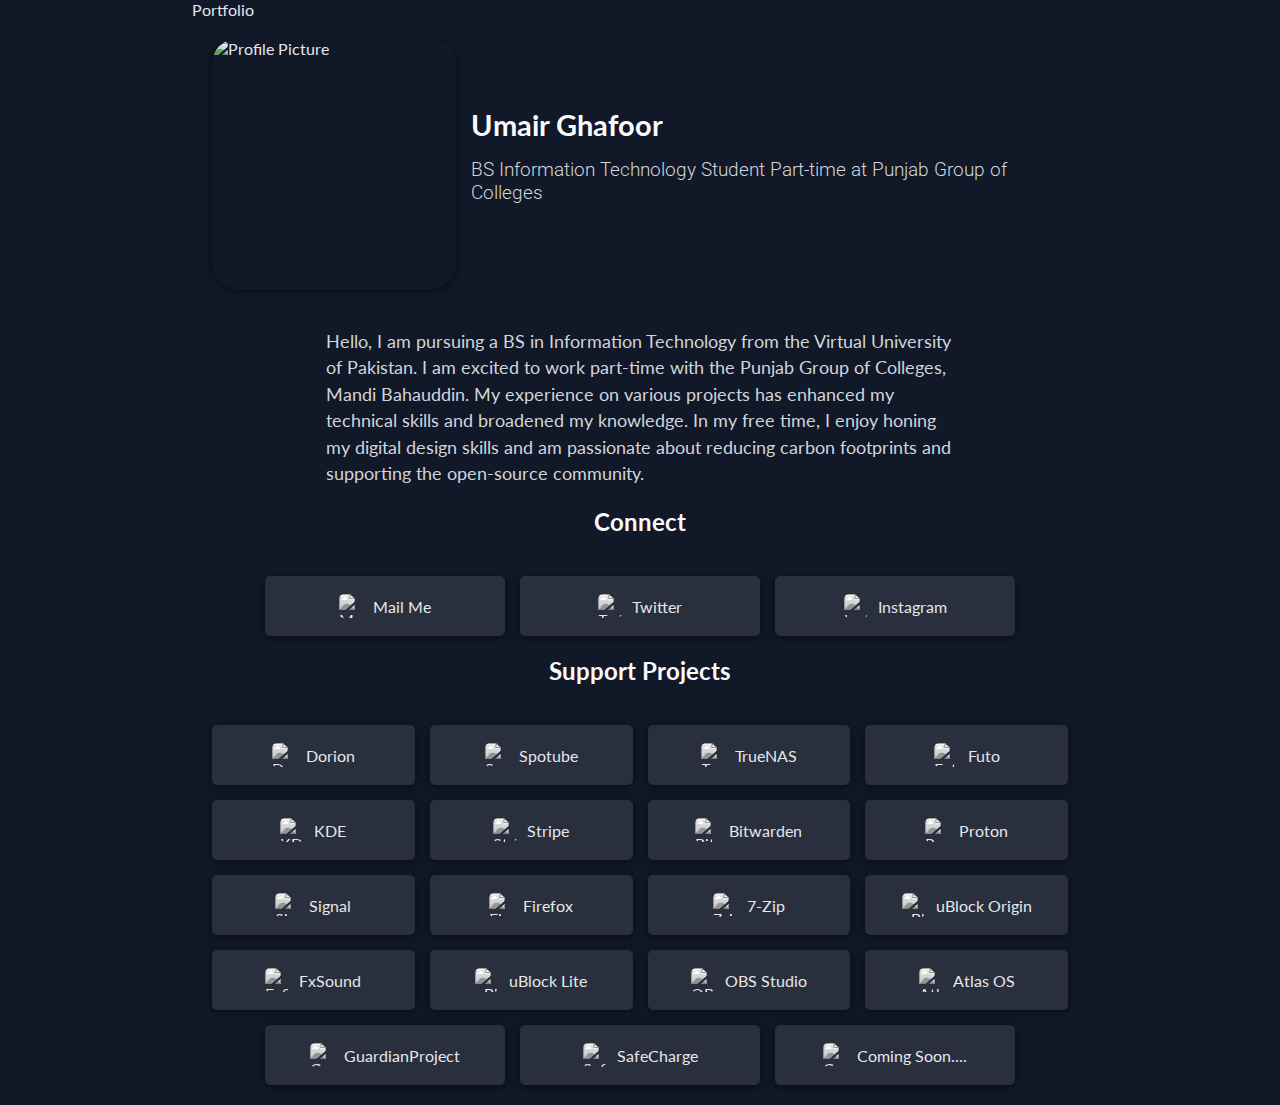
==== index.html @ 393e8ace "Update index.html" ====
<!DOCTYPE html>
<html lang="en">

<head>
  <meta charset="UTF-8">
  <meta name="viewport" content="width=device-width, initial-scale=1.0">
  <title>Portfolio</title>
  <link href="https://fonts.googleapis.com/css2?family=Lato:wght@300&family=Roboto:wght@400&display=swap" rel="stylesheet">
  <link rel="stylesheet" href="styles.css">
</head>

<body>
  <heading>Portfolio</heading>

  <div class="profile">
    <img src="Profile Picture.png" alt="Profile Picture">
    <div>
      <span class="name">Umair Ghafoor</span>
      <h2 class="subheading">BS Information Technology Student Part-time at Punjab Group of Colleges</h2>
    </div>
  </div>

  <p class="bio">Hello, I am pursuing a BS in Information Technology from the Virtual University of Pakistan. I am
    excited to work part-time with the Punjab Group of Colleges, Mandi Bahauddin. My experience on various projects has
    enhanced my technical skills and broadened my knowledge. In my free time, I enjoy honing my digital design skills
    and am passionate about reducing carbon footprints and supporting the open-source community.</p>

    <div class="heading">
      <div class="line-with-dots1">
        <span class="dot"></span>
        <span>Connect</span>
        <span class="dot"></span>
      </div>
    </div>
    

  <div class="button-container">
    <a href="mailto:umair.ghafoor06@gmail.com" class="button" target="_blank">
      <img src="https://img.icons8.com/?size=100&id=85467&format=png&color=FFFFFF" alt="Mail Icon">
      <span class="button-text">Mail Me</span>
    </a>
    <a href="https://x.com/UmairGWattu" class="button" target="_blank">
      <img src="https://img.icons8.com/?size=100&id=de4vjQ6J061l&format=png&color=FFFFFF" alt="Twitter Icon">
      <span class="button-text">Twitter</span>
    </a>
    <a href="https://instagram.com/umairghafoorwattu" class="button" target="_blank">
      <img src="https://img.icons8.com/?size=100&id=85154&format=png&color=FFFFFF" alt="Instagram Icon">
      <span class="button-text">Instagram</span>
    </a>
  </div>

  <div class="heading">
    <div class= "line-with-dots2">
      <span class="dot"></span>
    <span>Support Projects</span>
    <span class="dot"></span>

    </div>
  </div>

    <div class="button-container">
      <a href="https://spikehd.github.io/projects/dorion/" class="button" target="_blank">
        <img src="https://raw.githubusercontent.com/SpikeHD/Dorion/main/src-tauri/icons/icon.png" alt="Dorion Icon">
        <span class="button-text">Dorion</span>
      </a>
      <a href="https://spotube.krtirtho.dev/" class="button" target="_blank">
        <img src="https://spotube.krtirtho.dev/images/spotube-logo.png" alt="Spotube Logo">
        <span class="button-text">Spotube</span>
      </a>
      <a href="https://www.truenas.com/" class="button" target="_blank">
        <img src="https://external-content.duckduckgo.com/iu/?u=https%3A%2F%2Fwww.osboxes.org%2Fwp-content%2Fuploads%2F2022%2F02%2Ftruenas-logo.png&f=1&nofb=1" alt="TrueNAS Icon">
        <span class="button-text">TrueNAS</span>
      </a>
      <a href="https://futo.org/" class="button" target="_blank">
        <img src="https://futo.org/images/icons/fubs.png" alt="Futo Icon">
        <span class="button-text">Futo</span>
      </a>
      <a href="https://www.kde.org/" class="button" target="_blank">
        <img src="https://external-content.duckduckgo.com/iu/?u=https%3A%2F%2Fkde.org%2Fstuff%2Fclipart%2Flogo%2Fkde-logo-blue-transparent-3000x3000.png&f=1&nofb=1" alt="KDE Icon">
        <span class="button-text">KDE</span>
      </a>
      <a href="https://stripe.com/" class="button" target="_blank">
        <img src="https://encrypted-tbn0.gstatic.com/images?q=tbn:ANd9GcQQGluJhW7I1NYU7jF77E-9K9I46_ib_DUNHw&s" alt="Stripe Icon">
        <span class="button-text">Stripe</span>
      </a>
      <a href="https://bitwarden.com/" class="button" target="_blank">
        <img src="https://external-content.duckduckgo.com/iu/?u=https%3A%2F%2Fstatic-00.iconduck.com%2Fassets.00%2Fbitwarden-icon-2048x2048-dpfdlf2a.png&f=1&nofb=1" alt="Bitwarden Icon">
        <span class="button-text">Bitwarden</span>
      </a>
      <a href="https://proton.me/" class="button" target="_blank">
        <img src="https://proton.me/images/social/proton-logo-square.png" alt="Proton Icon">
        <span class="button-text">Proton</span>
      </a>
      <a href="https://signal.org/" class="button" target="_blank">
        <img src="https://signal.org/brand/assets/logo_blue.png" alt="Signal Icon">
        <span class="button-text">Signal</span>
      </a>
      <a href="https://www.mozilla.org/en-US/firefox/new/" class="button" target="_blank">
        <img src="https://www.mozilla.org/media/protocol/img/logos/firefox/logo.fedb52c912d6.svg" alt="Firefox Icon">
        <span class="button-text">Firefox</span>
      </a>
      <a href="https://www.7-zip.org/" class="button" target="_blank">
        <img src="https://www.7-zip.org/7ziplogo.png" alt="7zip Icon">
        <span class="button-text">7-Zip</span>
      </a>
      <a href="https://github.com/gorhill/uBlock" class="button" target="_blank">
        <img src="https://raw.githubusercontent.com/gorhill/uBlock/master/src/img/ublock.svg" alt="uBlock Origin Icon">
        <span class="button-text">uBlock Origin</span>
      </a>
      <a href="https://www.fxsound.com/" class="button" target="_blank">
        <img src="https://avatars.githubusercontent.com/u/103012411?s=200&v=4" alt="FxSound Icon">
        <span class="button-text">FxSound</span>
      </a>
      <a href="https://github.com/uBlockOrigin/uBOL-home" class="button" target="_blank">
        <img src="https://github.com/uBlockOrigin/uBOL-home/blob/main/chromium/img/icon_128.png?raw=true" alt="uBlock Lite Icon">
        <span class="button-text">uBlock Lite</span>
      </a>
      <a href="https://obsproject.com/" class="button" target="_blank">
        <img src="https://obsproject.com/assets/images/new_icon_small-r.png" alt="OBS Icon">
        <span class="button-text">OBS Studio</span>
      </a>
      <a href="https://atlasos.net/" class="button" target="_blank">
        <img src="https://docs.atlasos.net/assets/brand/preview/avatars/preview-avatar-v1.png.webp" alt="Atlas Icon">
        <span class="button-text">Atlas OS</span>
      </a>
      <a href="https://guardianproject.info/" class="button" target="_blank">
        <img src="https://guardianproject.info/GP_Logo_hires.png" alt="Guardian Project Icon">
        <span class="button-text">GuardianProject</span>
      </a>
      <a href="https://play.google.com/store/apps/details?id=com.onesilicondiode.batterywise&hl=en" class="button" target="_blank">
        <img src="https://play-lh.googleusercontent.com/8qnlDrFkq1337psFMfAqU40tblRCzWhBm0p9yqa34rxyfxtIkm54_AAGNsaQj4QlTg=w240-h480" alt="SafeCharge Icon">
        <span class="button-text">SafeCharge</span>
      </a>
      <a href=" " class="button" target="_blank">
        <img src="https://img.icons8.com/?size=100&id=xUZFxyDjBQbR&format=png&color=FFFFFF" alt="Coming Soon Icon">
        <span class="button-text">Coming Soon....</span>
      </a>
    </div>
</body>

</html>
---- styles.css ----
/* Global Styles */
body {
    font-family: 'Lato', sans-serif;
    background-color: #111827; /* Slightly lighter background for contrast */
    color: #E5E7EB; /* Lighter text color for better readability */
    margin: 0;
    padding: 0 15%; /* Uniform side padding */
}

.heading {
    text-align: center;
    font-size: 1.5em;
    font-weight: bold;
    margin-bottom: 20px;
    color: #F9FAFB; /* Bright color for headings */
}

/* Profile Section */
.profile {
    display: flex;
    justify-content: center;
    align-items: center;
    padding: 20px;
}

.profile img {
    border-radius: 10%;
    width: 250px;
    height: 250px;
    box-shadow: 0 2px 10px rgba(0, 0, 0, 0.5);
}

.name {
    font-size: 1.8em; /* Increased name size */
    font-weight: bold;
    margin-left: 15px;
    color: #F9FAFB; /* Bright color for names */
}

.subheading {
    font-family: 'Roboto', sans-serif;
    font-weight: 300;
    font-size: 1.2em;
    margin-left: 15px;
    color: #D1D5DB; /* Softer color for subheading */
}

/* Bio Section */
.bio {
    font-size: 1.1em; /* Standard paragraph size */
    line-height: 1.5; /* Improved readability */
    margin: 20px 15%;
    color: #D1D5DB; /* Maintain consistency with subheading color */
}

/* Button Containers */
.button-container {
    display: flex;
    flex-wrap: wrap;
    justify-content: center;
    gap: 15px; /* Added gap for better spacing */
    padding: 20px;
}

/* Buttons */
.button {
    display: flex;
    align-items: center;
    justify-content: center;
    background-color: rgba(255, 255, 255, 0.1);
    border-radius: 5px;
    padding: 10px 20px;
    text-decoration: none;
    color: #E5E7EB; /* Consistent button text color */
    transition: background-color 0.3s, box-shadow 0.3s;
    box-shadow: 0 2px 10px rgba(0, 0, 0, 0.5);
    flex: 1;
    min-width: 150px;
    max-width: 200px;
    height: 40px;
}

.button:hover {
    background-color: #374151; /* Darker hover effect */
}

.button img {
    margin-right: 10px;
    width: 24px;
    height: 24px;
    border-radius: 5px;
}

.button-text {
    text-align: center; /* Center text */
}

.button img {
    filter: grayscale(100%); /* Make images colorless */
    transition: filter 0.3s; /* Smooth transition for filter */
}

.button:hover img {
    filter: grayscale(0%); /* Remove grayscale on hover */
}

/* Media Queries */
@media (max-width: 600px) {
    .button {
        height: 30px; /* Reduced height for mobile */
        padding: 2px 0; /* Minimal padding for mobile */
        font-size: 14px; /* Smaller font size for mobile */
    }

    .button img {
        width: 18px; /* Smaller icon size for mobile */
        height: 18px; /* Smaller icon size for mobile */
    }

    .profile {
        flex-direction: column; /* Stack image and text vertically */
        align-items: center; /* Center align items */
        text-align: center; /* Center align text */
    }

    .profile img {
        margin: 0; /* Remove margins for better alignment */
    }

    .profile div {
        margin-top: 50px; /* Space between image and text */
    }

    .subheading {
        font-size: 16px; /* Smaller font size for mobile */
        margin: 0; /* Remove left and right margins for better alignment */
    }
}

@media (max-width: 900px) {
    .bio {
        font-size: 1em; /* Consistent font size for this range */
        text-align: justify; /* Maintain default text alignment */
        margin: 5% 0; /* Reduced margin for mobile */
    }

    .button {
        flex: 1 0 calc(1% - 10px); /* Adjust for better spacing on medium screens */
        height: 3em; /* Reduced height for mobile */
        padding: 5px; /* Minimal padding for mobile */
        font-size: 1.1em; /* Smaller font size for mobile */
    }
}
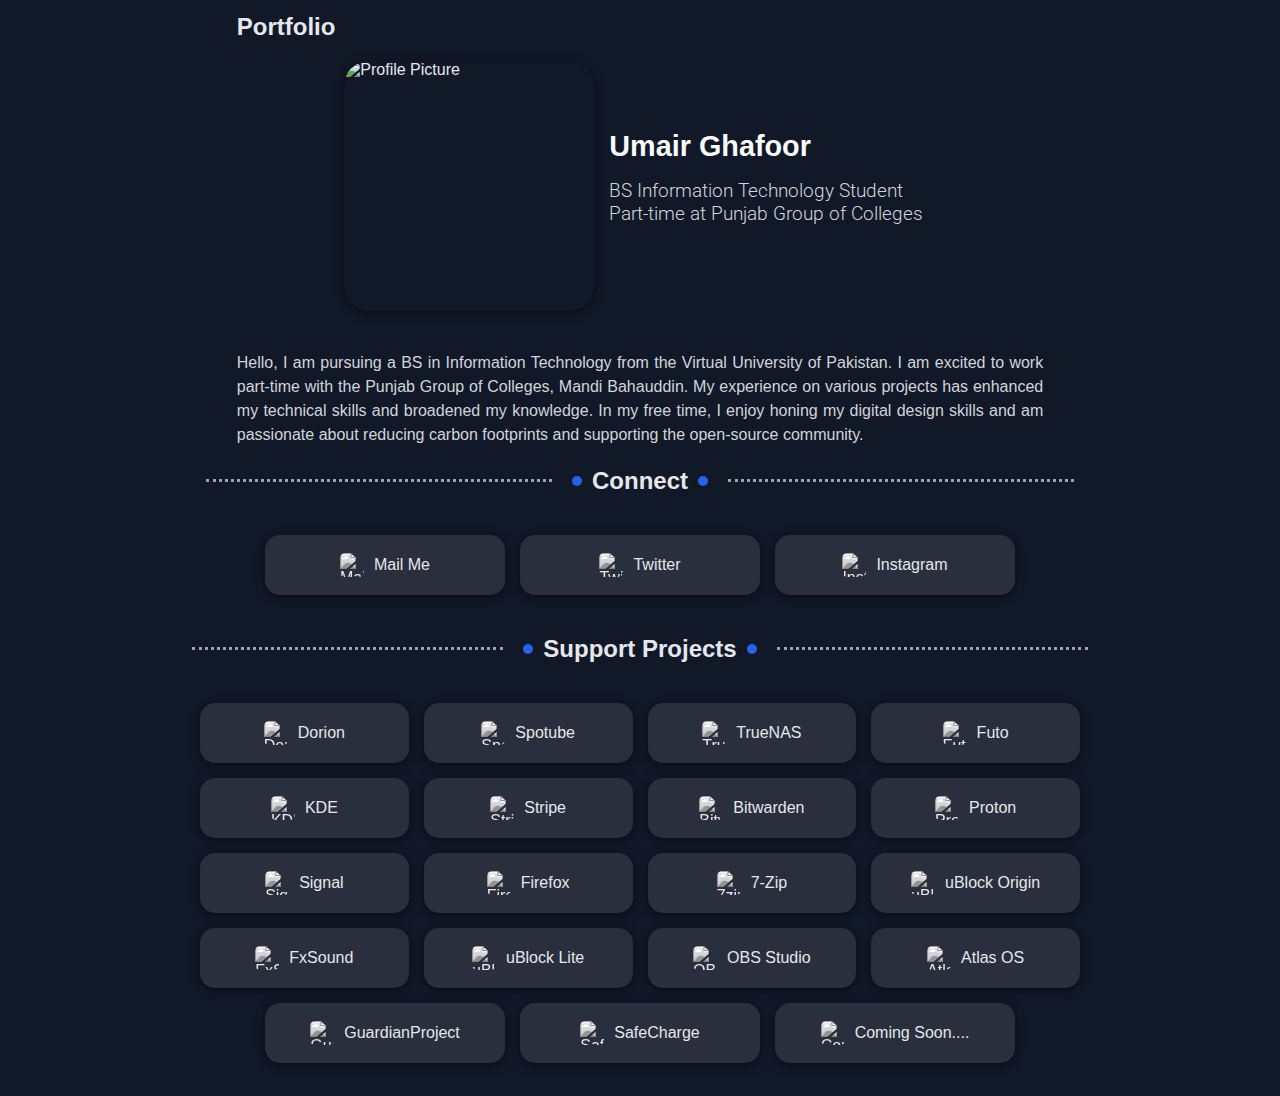
==== commit a4c46956: "Add files via upload" ====
--- a/index.html
+++ b/index.html
@@ -10,7 +10,7 @@
 </head>
 
 <body>
-  <heading>Portfolio</heading>
+  <div class="title">Portfolio</div>
 
   <div class="profile">
     <img src="Profile Picture.png" alt="Profile Picture">
--- a/styles.css
+++ b/styles.css
@@ -1,18 +1,25 @@
 /* Global Styles */
 body {
-    font-family: 'Lato', sans-serif;
-    background-color: #111827; /* Slightly lighter background for contrast */
-    color: #E5E7EB; /* Lighter text color for better readability */
+    font-family: 'Lato-bold', sans-serif;
+    background-color: #111827; /* Dark background for contrast */
+    color: #E5E7EB; /* Light text for readability */
     margin: 0;
-    padding: 0 15%; /* Uniform side padding */
-}
-
+    padding: 1% 5%; /* Side padding */
+}
+
+.title { 
+    text-align: left;
+    font-size: 1.5em;
+    padding: 0 15%;
+    font-weight: bold;
+
+}
 .heading {
     text-align: center;
     font-size: 1.5em;
     font-weight: bold;
     margin-bottom: 20px;
-    color: #F9FAFB; /* Bright color for headings */
+    color: #F9FAFB; /* Bright headings */
 }
 
 /* Profile Section */
@@ -34,7 +41,7 @@
     font-size: 1.8em; /* Increased name size */
     font-weight: bold;
     margin-left: 15px;
-    color: #F9FAFB; /* Bright color for names */
+    color: #F9FAFB; /* Bright names */
 }
 
 .subheading {
@@ -42,15 +49,18 @@
     font-weight: 300;
     font-size: 1.2em;
     margin-left: 15px;
-    color: #D1D5DB; /* Softer color for subheading */
+    color: #D1D5DB; /* Softer subheading color */
+    max-width: 17em;
 }
 
 /* Bio Section */
 .bio {
-    font-size: 1.1em; /* Standard paragraph size */
+    font-size: 1em; /* Standard paragraph size */
     line-height: 1.5; /* Improved readability */
     margin: 20px 15%;
-    color: #D1D5DB; /* Maintain consistency with subheading color */
+    text-align: justify;
+    color: #D1D5DB; /* Consistent color */
+    font-weight: 500;
 }
 
 /* Button Containers */
@@ -58,8 +68,10 @@
     display: flex;
     flex-wrap: wrap;
     justify-content: center;
-    gap: 15px; /* Added gap for better spacing */
+    gap: 15px; /* Improved spacing */
     padding: 20px;
+    margin: 0 auto;
+    max-width: 55em;
 }
 
 /* Buttons */
@@ -68,10 +80,10 @@
     align-items: center;
     justify-content: center;
     background-color: rgba(255, 255, 255, 0.1);
-    border-radius: 5px;
+    border-radius: 15px;
     padding: 10px 20px;
     text-decoration: none;
-    color: #E5E7EB; /* Consistent button text color */
+    color: #E5E7EB; /* Button text color */
     transition: background-color 0.3s, box-shadow 0.3s;
     box-shadow: 0 2px 10px rgba(0, 0, 0, 0.5);
     flex: 1;
@@ -89,42 +101,83 @@
     width: 24px;
     height: 24px;
     border-radius: 5px;
+    filter: grayscale(100%); /* Grayscale by default */
+    transition: filter 0.3s; /* Smooth filter transition */
+}
+
+.button:hover img {
+    filter: grayscale(0%); /* Remove grayscale on hover */
 }
 
 .button-text {
     text-align: center; /* Center text */
 }
 
-.button img {
-    filter: grayscale(100%); /* Make images colorless */
-    transition: filter 0.3s; /* Smooth transition for filter */
-}
-
-.button:hover img {
-    filter: grayscale(0%); /* Remove grayscale on hover */
+/* Line with Dots Sections */
+.line-with-dots1, .line-with-dots2 {
+    display: flex;
+    align-items: center;
+    justify-content: center;
+    width: 100%;
+    margin: 20px 0;
+    color: #E5E7EB; /* Text color */
+}
+
+.line-with-dots1 .dot, .line-with-dots2 .dot {
+    width: 10px;
+    height: 10px;
+    background-color: #2563EB; /* Dot color (blue) */
+    border-radius: 50%;
+    margin: 0 10px;
+}
+
+.line-with-dots1 .text, .line-with-dots2 .text{
+    position: relative;
+    padding: 0 15px;
+    font-size: 1.5em;
+    font-weight: bold;
+    white-space: nowrap;
+}
+
+.line-with-dots1::before,
+.line-with-dots1::after{
+    content: '';
+    flex: 0 0 30%;
+    border-bottom: 3px dotted #9CA3AF; /* Dotted line color */
+    margin: 0 10px;
+    max-width: 30%;
+}
+
+.line-with-dots2::before,
+.line-with-dots2::after {
+    content: '';
+    flex: 0 0 27%;
+    border-bottom: 3px dotted #9CA3AF; /* Dotted line color */
+    margin: 0 10px;
+    max-width: 30%;
 }
 
 /* Media Queries */
 @media (max-width: 600px) {
     .button {
-        height: 30px; /* Reduced height for mobile */
-        padding: 2px 0; /* Minimal padding for mobile */
-        font-size: 14px; /* Smaller font size for mobile */
+        height: 30px; /* Reduced height */
+        padding: 2px 0; /* Minimal padding */
+        font-size: 14px; /* Smaller font size */
     }
 
     .button img {
-        width: 18px; /* Smaller icon size for mobile */
-        height: 18px; /* Smaller icon size for mobile */
+        width: 18px; /* Smaller icon size */
+        height: 18px;
     }
 
     .profile {
-        flex-direction: column; /* Stack image and text vertically */
-        align-items: center; /* Center align items */
-        text-align: center; /* Center align text */
+        flex-direction: column; /* Stack vertically */
+        align-items: center; /* Center items */
+        text-align: center; /* Center text */
     }
 
     .profile img {
-        margin: 0; /* Remove margins for better alignment */
+        margin: 0; /* Remove margins */
     }
 
     .profile div {
@@ -132,22 +185,21 @@
     }
 
     .subheading {
-        font-size: 16px; /* Smaller font size for mobile */
-        margin: 0; /* Remove left and right margins for better alignment */
+        font-size: 16px; /* Smaller font size */
+        margin: 0; /* Remove margins */
     }
 }
 
 @media (max-width: 900px) {
     .bio {
-        font-size: 1em; /* Consistent font size for this range */
-        text-align: justify; /* Maintain default text alignment */
-        margin: 5% 0; /* Reduced margin for mobile */
+        font-size: 1em; /* Consistent font size */
+        margin: 5% 0; /* Reduced margin */
     }
 
     .button {
-        flex: 1 0 calc(1% - 10px); /* Adjust for better spacing on medium screens */
-        height: 3em; /* Reduced height for mobile */
-        padding: 5px; /* Minimal padding for mobile */
-        font-size: 1.1em; /* Smaller font size for mobile */
-    }
-}
+        flex: 1 0 calc(1% - 10px); /* Adjust for spacing */
+        height: 3em; /* Reduced height */
+        padding: 2px; /* Minimal padding */
+        font-size: 1.1em; /* Smaller font size */
+    }
+}
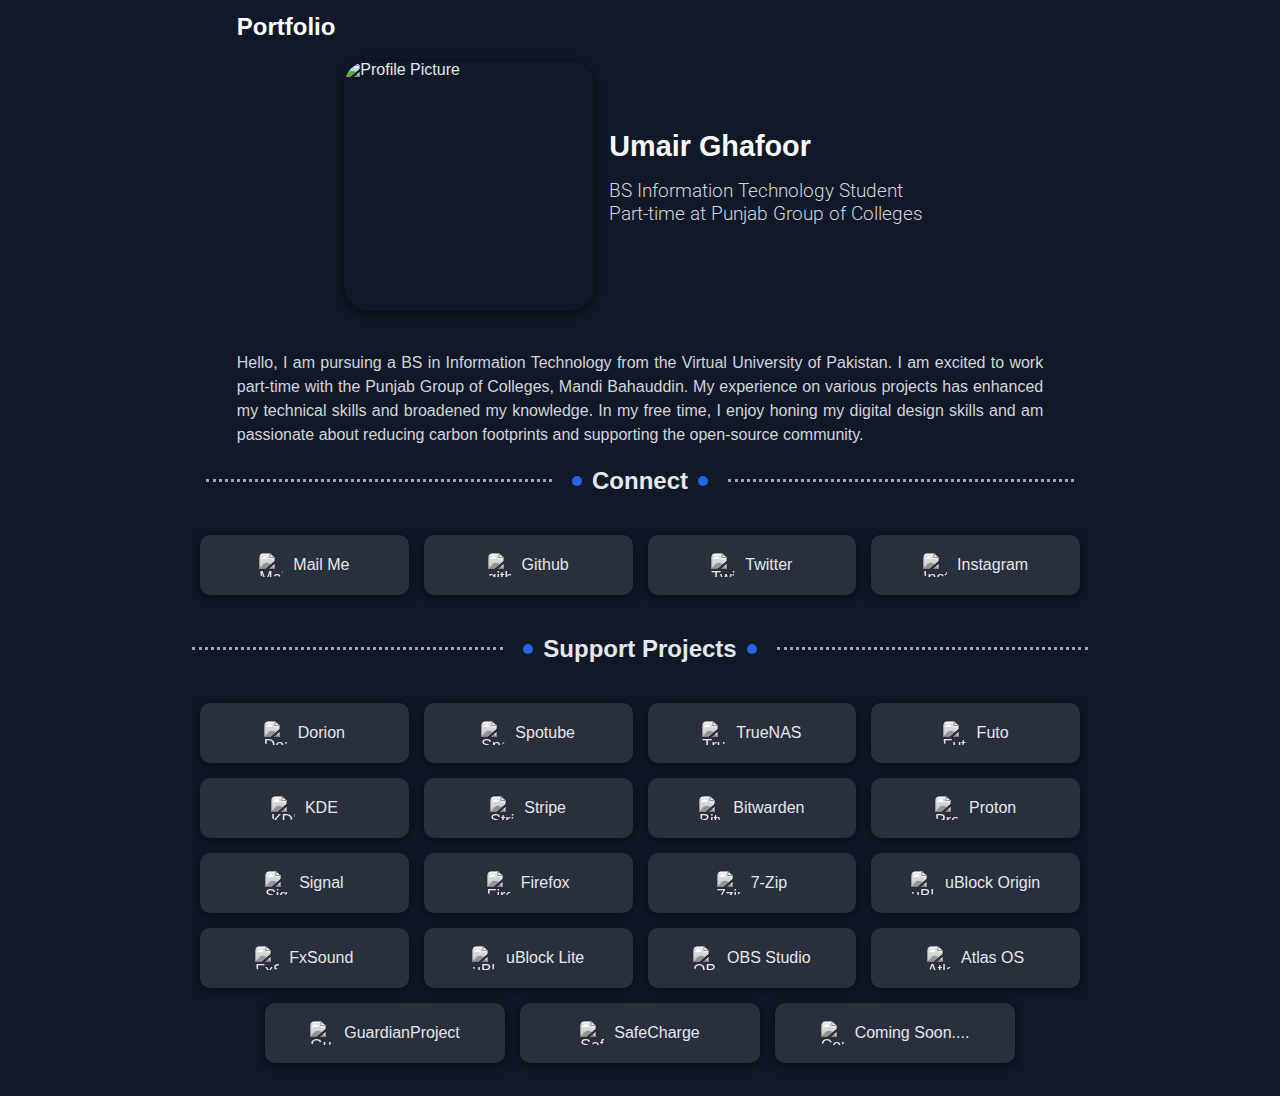
==== commit 29121ed8: "index.html" ====
--- a/index.html
+++ b/index.html
@@ -10,7 +10,9 @@
 </head>
 
 <body>
-  <div class="title">Portfolio</div>
+  <div class="title">
+    <a href="https://ugwattu.github.io/portfolio/" target="_blank">Portfolio</a>
+  </div>
 
   <div class="profile">
     <img src="Profile Picture.png" alt="Profile Picture">
@@ -38,6 +40,10 @@
     <a href="mailto:umair.ghafoor06@gmail.com" class="button" target="_blank">
       <img src="https://img.icons8.com/?size=100&id=85467&format=png&color=FFFFFF" alt="Mail Icon">
       <span class="button-text">Mail Me</span>
+    </a>
+    <a href="https://github.com/Ugwattu" class="button" target="_blank">
+      <img src="https://img.icons8.com/?size=100&id=106562&format=png&color=FFFFFF" alt="github Icon">
+      <span class="button-text">Github</span>
     </a>
     <a href="https://x.com/UmairGWattu" class="button" target="_blank">
       <img src="https://img.icons8.com/?size=100&id=de4vjQ6J061l&format=png&color=FFFFFF" alt="Twitter Icon">
--- a/styles.css
+++ b/styles.css
@@ -7,12 +7,13 @@
     padding: 1% 5%; /* Side padding */
 }
 
-.title { 
+.title a{ 
     text-align: left;
+    color: white;
     font-size: 1.5em;
     padding: 0 15%;
     font-weight: bold;
-
+    text-decoration: none;
 }
 .heading {
     text-align: center;
@@ -80,7 +81,7 @@
     align-items: center;
     justify-content: center;
     background-color: rgba(255, 255, 255, 0.1);
-    border-radius: 15px;
+    border-radius: 10px;
     padding: 10px 20px;
     text-decoration: none;
     color: #E5E7EB; /* Button text color */
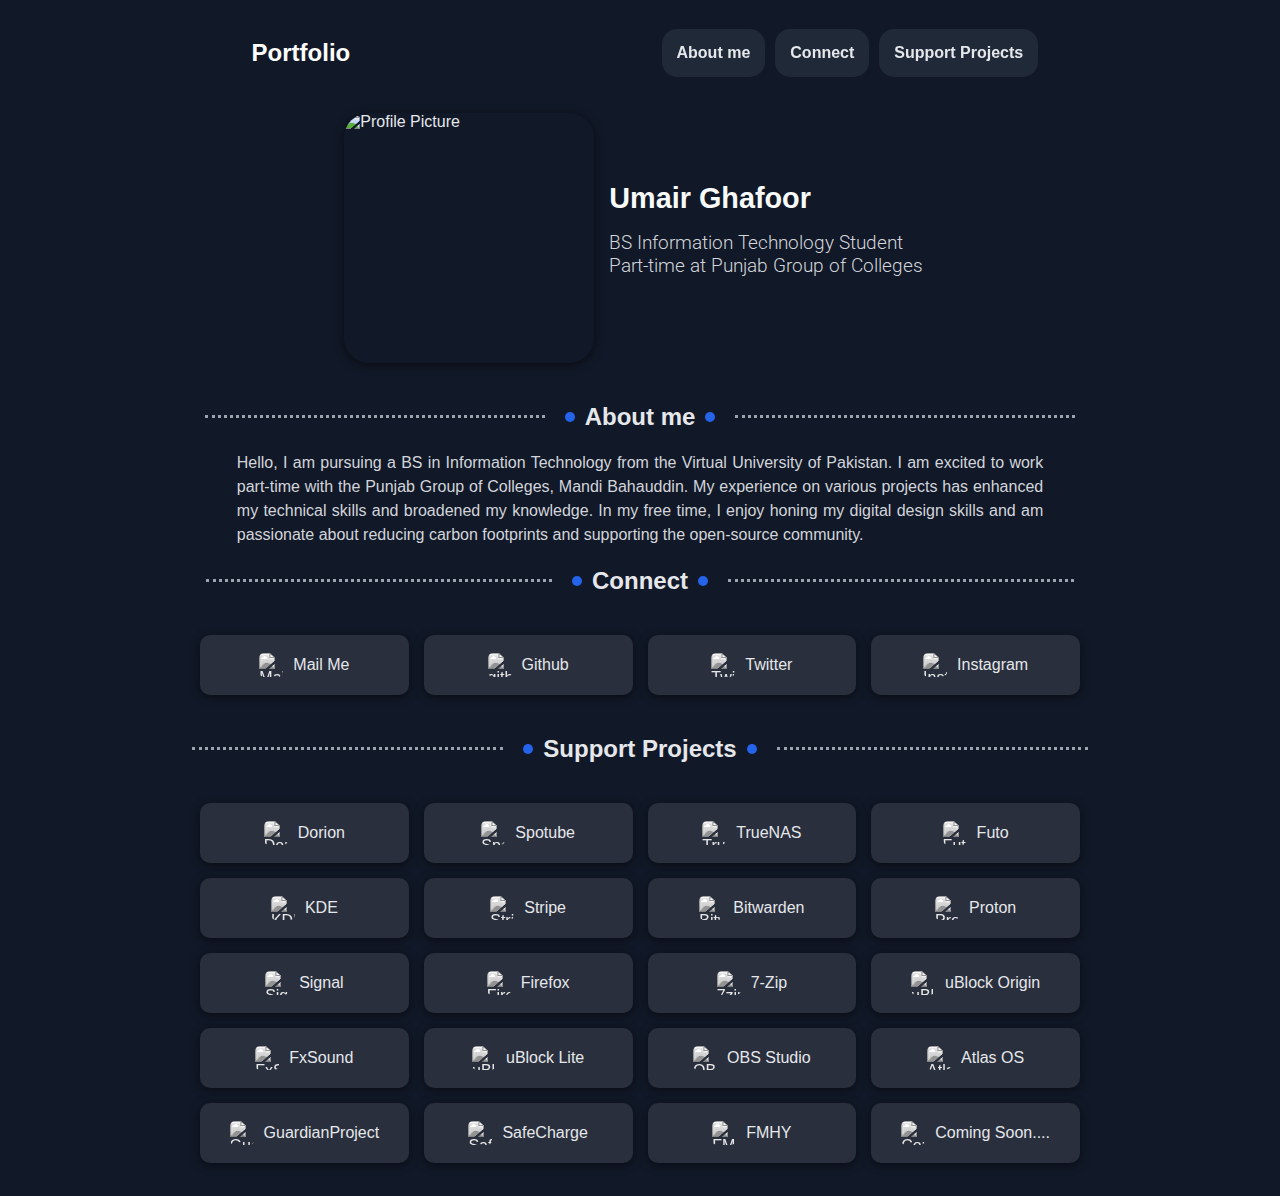
==== commit e54597c2: "index.html" ====
--- a/index.html
+++ b/index.html
@@ -10,9 +10,20 @@
 </head>
 
 <body>
+  
+  <div class="header">
   <div class="title">
     <a href="https://ugwattu.github.io/portfolio/" target="_blank">Portfolio</a>
   </div>
+
+  <nav class="navbar">
+    <ul class="nav-list">
+      <li><a href="#about-me">About me</a></li>
+        <li><a href="#connect">Connect</a></li>
+        <li><a href="#support-projects">Support Projects</a></li>
+    </ul>
+</nav>
+</div>
 
   <div class="profile">
     <img src="Profile Picture.png" alt="Profile Picture">
@@ -22,12 +33,20 @@
     </div>
   </div>
 
+  <div class="heading" id="about-me">
+    <div class="line-with-dots3">
+      <span class="dot"></span>
+      <span>About me</span>
+      <span class="dot"></span>
+    </div>
+  </div>
+
   <p class="bio">Hello, I am pursuing a BS in Information Technology from the Virtual University of Pakistan. I am
     excited to work part-time with the Punjab Group of Colleges, Mandi Bahauddin. My experience on various projects has
     enhanced my technical skills and broadened my knowledge. In my free time, I enjoy honing my digital design skills
     and am passionate about reducing carbon footprints and supporting the open-source community.</p>
 
-    <div class="heading">
+    <div class="heading" id="connect">
       <div class="line-with-dots1">
         <span class="dot"></span>
         <span>Connect</span>
@@ -55,7 +74,7 @@
     </a>
   </div>
 
-  <div class="heading">
+  <div class="heading" id="support-projects">
     <div class= "line-with-dots2">
       <span class="dot"></span>
     <span>Support Projects</span>
@@ -137,11 +156,16 @@
         <img src="https://play-lh.googleusercontent.com/8qnlDrFkq1337psFMfAqU40tblRCzWhBm0p9yqa34rxyfxtIkm54_AAGNsaQj4QlTg=w240-h480" alt="SafeCharge Icon">
         <span class="button-text">SafeCharge</span>
       </a>
+      <a href="https://fmhy.net/" class="button" target="_blank">
+        <img src="https://fmhy.net/fmhy.ico" alt="FMHY Icon">
+        <span class="button-text">FMHY</span>
+      </a>
       <a href=" " class="button" target="_blank">
         <img src="https://img.icons8.com/?size=100&id=xUZFxyDjBQbR&format=png&color=FFFFFF" alt="Coming Soon Icon">
         <span class="button-text">Coming Soon....</span>
       </a>
     </div>
+
 </body>
 
 </html>
--- a/styles.css
+++ b/styles.css
@@ -7,7 +7,14 @@
     padding: 1% 5%; /* Side padding */
 }
 
-.title a{ 
+.header {
+    display: flex;
+    justify-content: space-between; /* Adjusts spacing between elements */
+    align-items: center; /* Vertically centers items */
+    padding: 0 15%; /* Add some padding */
+}
+
+.title a { 
     text-align: left;
     color: white;
     font-size: 1.5em;
@@ -15,6 +22,45 @@
     font-weight: bold;
     text-decoration: none;
 }
+
+/* Navigation Styles */
+.navbar {
+    position: sticky; /* Stick to the top on scroll */
+    top: 0; /* Positioning */
+    z-index: 1000; /* Ensure it stays above other elements */
+}
+
+.navbar.floating {
+    position: fixed; /* Keep it fixed when floating */
+    width: 100%; /* Full width */
+    box-shadow: 0 2px 5px rgba(0, 0, 0, 0.3); /* Shadow effect */
+    background-color: #1F2937; /* Background color */
+}
+
+.nav-list {
+    list-style: none; /* Remove bullet points */
+    display: flex; /* Horizontal alignment */
+    justify-content: flex-end; /* Align to right by default */
+}
+
+.nav-list li {
+    background-color: #1F2937;
+    padding: 15px;
+    margin: 0 5px; /* Space between items */
+    border-radius: 15px;
+}
+
+.nav-list a {
+    color: #E5E7EB; /* Light text color */
+    text-decoration: none; /* Remove underline */
+    font-weight: bold; /* Bold text */
+    transition: color 0.3s; /* Smooth transition for hover */
+}
+
+.nav-list a:hover {
+    color: #2563EB; /* Change color on hover */
+}
+
 .heading {
     text-align: center;
     font-size: 1.5em;
@@ -115,7 +161,7 @@
 }
 
 /* Line with Dots Sections */
-.line-with-dots1, .line-with-dots2 {
+.line-with-dots1, .line-with-dots2, .line-with-dots3 {
     display: flex;
     align-items: center;
     justify-content: center;
@@ -124,7 +170,7 @@
     color: #E5E7EB; /* Text color */
 }
 
-.line-with-dots1 .dot, .line-with-dots2 .dot {
+.line-with-dots1 .dot, .line-with-dots2 .dot, .line-with-dots3 .dot {
     width: 10px;
     height: 10px;
     background-color: #2563EB; /* Dot color (blue) */
@@ -132,7 +178,7 @@
     margin: 0 10px;
 }
 
-.line-with-dots1 .text, .line-with-dots2 .text{
+.line-with-dots1 .text, .line-with-dots2 .text, .line-with-dots3 .text {
     position: relative;
     padding: 0 15px;
     font-size: 1.5em;
@@ -141,7 +187,7 @@
 }
 
 .line-with-dots1::before,
-.line-with-dots1::after{
+.line-with-dots1::after {
     content: '';
     flex: 0 0 30%;
     border-bottom: 3px dotted #9CA3AF; /* Dotted line color */
@@ -158,8 +204,20 @@
     max-width: 30%;
 }
 
+.line-with-dots3::before,
+.line-with-dots3::after {
+    content: '';
+    flex: 0 0 29.5%;
+    border-bottom: 3px dotted #9CA3AF; /* Dotted line color */
+    margin: 0 10px;
+    max-width: 30%;
+}
+
 /* Media Queries */
 @media (max-width: 600px) {
+    .heading{
+        font-size: large;
+    }
     .button {
         height: 30px; /* Reduced height */
         padding: 2px 0; /* Minimal padding */
@@ -189,6 +247,74 @@
         font-size: 16px; /* Smaller font size */
         margin: 0; /* Remove margins */
     }
+
+    .nav-list {
+        position: fixed; /* Fix it to the bottom */
+        bottom: 0; /* Position it at the bottom */
+        left: 0;
+        margin: 0;
+        justify-content: center; /* Center the items */
+        font-size: 14px; /* Adjust font size */
+        background-color: #1F2937;
+        box-shadow: 0 2px 5px rgba(0, 0, 0, 0.377);
+        width: 100%; /* Ensure full width */
+        padding: 1% 1%;
+    }
+    
+    .nav-list li {
+        flex: 1; /* Allow equal growth */
+        padding: 12px 0; /* Adjust padding for touch targets */
+        text-align: center; /* Center text */
+        white-space: nowrap; /* Prevent text from wrapping */
+        background-color: #1f293700;
+    }
+    
+    .nav-list a {
+        color: #E5E7EB; /* Light text color */
+        text-decoration: none; /* Remove underline */
+        font-weight: bold; /* Bold text */
+        display: block; /* Make link fill the entire li */
+        padding: 10px; /* Padding for touch targets */
+        
+    }
+
+
+    @media (max-width: 600px) {
+        .line-with-dots1,
+        .line-with-dots2,
+        .line-with-dots3 {
+            align-items: center; /* Center align items */
+            margin: 5px 0; /* Adjust margins for better spacing */
+        }
+    
+        .line-with-dots1 .dot,
+        .line-with-dots2 .dot,
+        .line-with-dots3 .dot {
+            width: 5px; /* Reduce dot size */
+            height: 5px; /* Reduce dot size */
+            margin: 0 10px; /* Adjust margin between dots */
+        }
+    
+        .line-with-dots1 .text,
+        .line-with-dots2 .text,
+        .line-with-dots3 .text {
+            padding: 5px; /* Reduce padding for better fit */
+            font-size: 1.2em; /* Adjust font size for readability */
+        }
+    
+        .line-with-dots1::before,
+        .line-with-dots1::after,
+        .line-with-dots2::before,
+        .line-with-dots2::after,
+        .line-with-dots3::before,
+        .line-with-dots3::after {
+            max-width: 20%; /* Ensure lines do not exceed screen width */
+            margin: 0 2%; /* Add horizontal margins */
+            border-bottom: 3px dotted #9CA3AF; /* Thinner dotted lines */
+        }
+    }
+    
+
 }
 
 @media (max-width: 900px) {
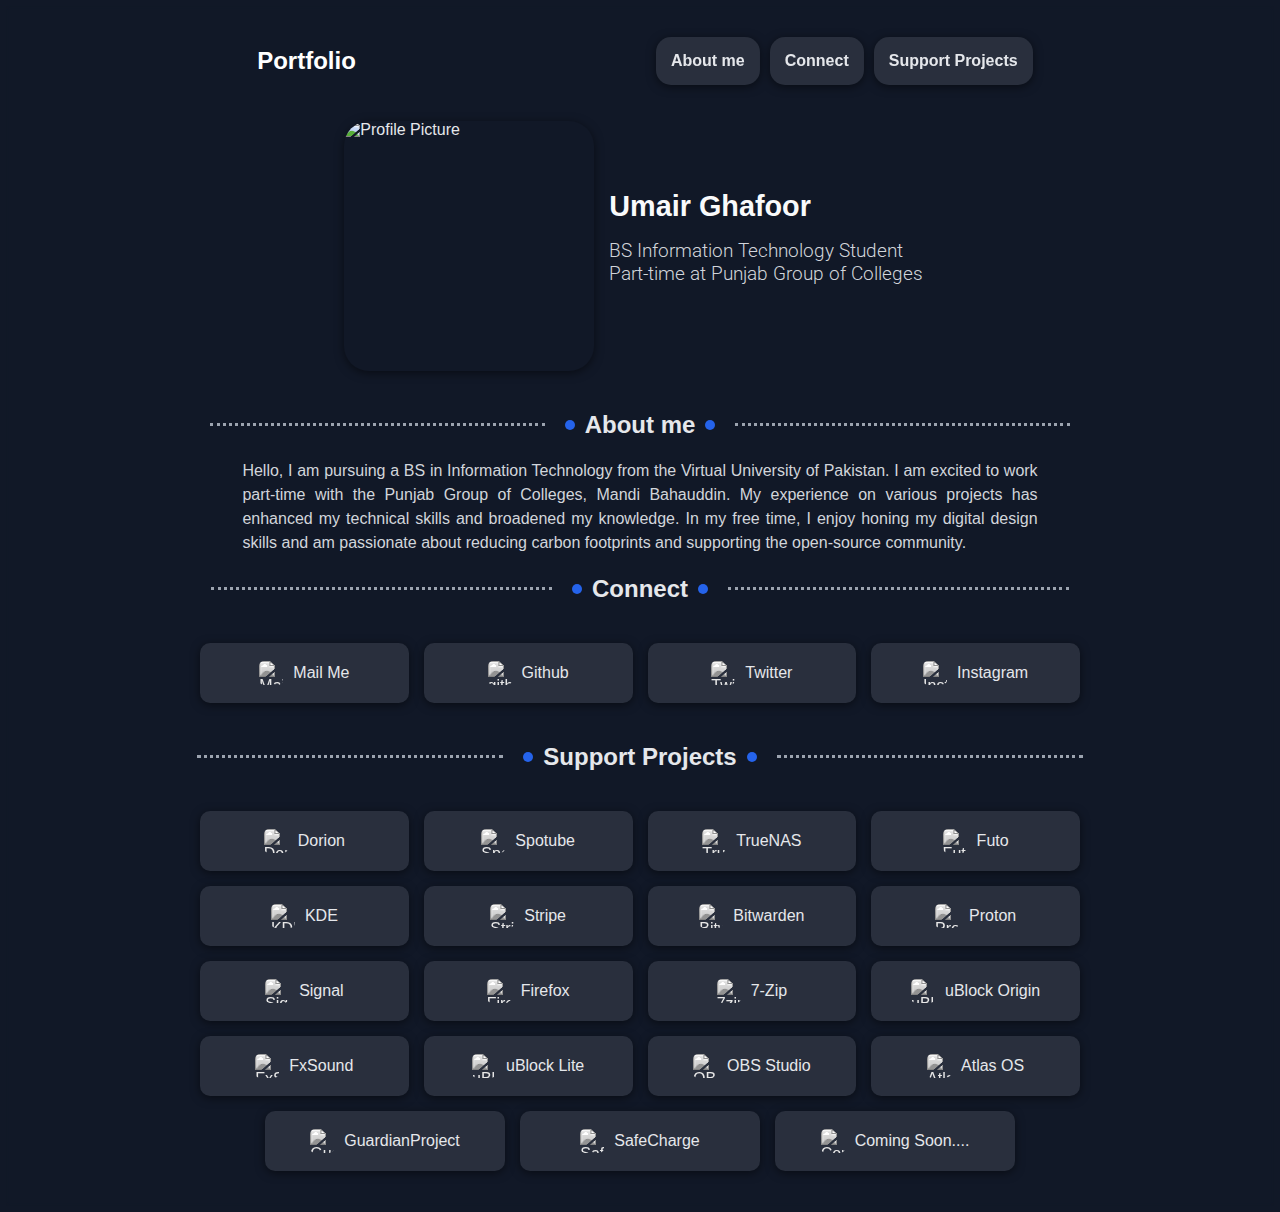
==== commit 4d403839: "Add files via upload" ====
--- a/index.html
+++ b/index.html
@@ -10,7 +10,7 @@
 </head>
 
 <body>
-  
+
   <div class="header">
   <div class="title">
     <a href="https://ugwattu.github.io/portfolio/" target="_blank">Portfolio</a>
@@ -156,16 +156,25 @@
         <img src="https://play-lh.googleusercontent.com/8qnlDrFkq1337psFMfAqU40tblRCzWhBm0p9yqa34rxyfxtIkm54_AAGNsaQj4QlTg=w240-h480" alt="SafeCharge Icon">
         <span class="button-text">SafeCharge</span>
       </a>
-      <a href="https://fmhy.net/" class="button" target="_blank">
-        <img src="https://fmhy.net/fmhy.ico" alt="FMHY Icon">
-        <span class="button-text">FMHY</span>
-      </a>
       <a href=" " class="button" target="_blank">
         <img src="https://img.icons8.com/?size=100&id=xUZFxyDjBQbR&format=png&color=FFFFFF" alt="Coming Soon Icon">
         <span class="button-text">Coming Soon....</span>
       </a>
     </div>
 
+
+   </div>
+
+
+
+   <!-- particles.js container -->
+<div id="particles-js"></div> <!-- stats - count particles -->
+<script src="http://cdn.jsdelivr.net/particles.js/2.0.0/particles.min.js"></script> <!-- stats.js lib -->
+<script src="http://threejs.org/examples/js/libs/stats.min.js"></script>
+    <script src="script.js"></script>
+
+
+
 </body>
 
 </html>
--- a/styles.css
+++ b/styles.css
@@ -1,332 +1,400 @@
 /* Global Styles */
 body {
-    font-family: 'Lato-bold', sans-serif;
+    font-family: "Lato-bold", sans-serif;
     background-color: #111827; /* Dark background for contrast */
-    color: #E5E7EB; /* Light text for readability */
-    margin: 0;
+    color: #e5e7eb; /* Light text for readability */
     padding: 1% 5%; /* Side padding */
-}
+    position: relative; /* Ensure body content stays on top */
+    z-index: 1; /* Ensure body content is above particles */
+  }
+  
+  /* ---- particles.js container ---- */
+  #particles-js {
+    position: absolute;
+    top: 0;
+    left: 0;
+    width: 100%;
+    height: 100%;
+    background-color: #111827; /* Ensure background color matches the body */
+    z-index: -1; /* Send particles behind the main content */
+    filter: blur(1px);
+  }
+  
+  /* Canvas styling to take up the full screen */
+  canvas {
+    display: block;
+    position: absolute;
+    top: 0;
+    left: 0;
+    width: 100%;
+    height: 100%;
+    z-index: -1; /* Ensure canvas stays behind content */
+  }
+  
+
+/* ---- stats.js ---- */
+  .count-particles {
+    background: #000022;
+    position: absolute;
+    top: 48px;
+    left: 0;
+    width: 80px;
+    color: #13e8e9;
+    font-size: 0.8em;
+    text-align: left;
+    text-indent: 4px;
+    line-height: 14px;
+    padding-bottom: 2px;
+    font-family: Helvetica, Arial, sans-serif;
+    font-weight: bold;
+  }
+  .js-count-particles {
+    font-size: 1.1em;
+  }
+  #stats,
+  .count-particles {
+    margin-top: 5px;
+    margin-left: 5px;
+  }
+  #stats {
+    border-radius: 3px 3px 0 0;
+    overflow: hidden;
+  }
+  .count-particles {
+    border-radius: 0 0 3px 3px;
+  }
+  
+
+
+
+
+
+
+
 
 .header {
-    display: flex;
-    justify-content: space-between; /* Adjusts spacing between elements */
-    align-items: center; /* Vertically centers items */
-    padding: 0 15%; /* Add some padding */
-}
-
-.title a { 
-    text-align: left;
-    color: white;
-    font-size: 1.5em;
-    padding: 0 15%;
-    font-weight: bold;
-    text-decoration: none;
+  display: flex;
+  justify-content: space-between; /* Adjusts spacing between elements */
+  align-items: center; /* Vertically centers items */
+  padding: 0 15%; /* Add some padding */
+}
+
+.title a {
+  text-align: left;
+  color: white;
+  font-size: 1.5em;
+  padding: 0 15%;
+  font-weight: bold;
+  text-decoration: none;
 }
 
 /* Navigation Styles */
 .navbar {
-    position: sticky; /* Stick to the top on scroll */
-    top: 0; /* Positioning */
-    z-index: 1000; /* Ensure it stays above other elements */
+  position: sticky; /* Stick to the top on scroll */
+  top: 0; /* Positioning */
+  z-index: 1000; /* Ensure it stays above other elements */
 }
 
 .navbar.floating {
-    position: fixed; /* Keep it fixed when floating */
-    width: 100%; /* Full width */
-    box-shadow: 0 2px 5px rgba(0, 0, 0, 0.3); /* Shadow effect */
-    background-color: #1F2937; /* Background color */
+  position: fixed; /* Keep it fixed when floating */
+  width: 100%; /* Full width */
+  background-color: #1f2937; /* Background color */
 }
 
 .nav-list {
-    list-style: none; /* Remove bullet points */
-    display: flex; /* Horizontal alignment */
-    justify-content: flex-end; /* Align to right by default */
+  list-style: none; /* Remove bullet points */
+  display: flex; /* Horizontal alignment */
+  justify-content: flex-end; /* Align to right by default */
 }
 
 .nav-list li {
-    background-color: #1F2937;
-    padding: 15px;
-    margin: 0 5px; /* Space between items */
-    border-radius: 15px;
+  background-color: rgba(255, 255, 255, 0.1);
+  transition: background-color 0.3s, box-shadow 0.3s;
+  box-shadow: 0 2px 10px rgba(0, 0, 0, 0.5);
+  padding: 15px;
+  margin: 0 5px; /* Space between items */
+  border-radius: 15px;
 }
 
 .nav-list a {
-    color: #E5E7EB; /* Light text color */
+  color: #e5e7eb; /* Light text color */
+  text-decoration: none; /* Remove underline */
+  font-weight: bold; /* Bold text */
+  transition: color 0.1s; /* Smooth transition for hover */
+}
+
+.nav-list a:hover {
+  color: #2563eb; /* Change color on hover */
+}
+
+.heading {
+  text-align: center;
+  font-size: 1.5em;
+  font-weight: bold;
+  margin-bottom: 20px;
+  color: #f9fafb; /* Bright headings */
+}
+
+/* Profile Section */
+.profile {
+  display: flex;
+  justify-content: center;
+  align-items: center;
+  padding: 20px;
+}
+
+.profile img {
+  border-radius: 10%;
+  width: 250px;
+  height: 250px;
+  box-shadow: 0 2px 10px rgba(0, 0, 0, 0.5);
+}
+
+.name {
+  font-size: 1.8em; /* Increased name size */
+  font-weight: bold;
+  margin-left: 15px;
+  color: #f9fafb; /* Bright names */
+}
+
+.subheading {
+  font-family: "Roboto", sans-serif;
+  font-weight: 300;
+  font-size: 1.2em;
+  margin-left: 15px;
+  color: #d1d5db; /* Softer subheading color */
+  max-width: 17em;
+}
+
+/* Bio Section */
+.bio {
+  font-size: 1em; /* Standard paragraph size */
+  line-height: 1.5; /* Improved readability */
+  margin: 20px 15%;
+  text-align: justify;
+  color: #d1d5db; /* Consistent color */
+  font-weight: 500;
+}
+
+/* Button Containers */
+.button-container {
+  display: flex;
+  flex-wrap: wrap;
+  justify-content: center;
+  gap: 15px; /* Improved spacing */
+  padding: 20px;
+  margin: 0 auto;
+  max-width: 55em;
+}
+
+/* Buttons */
+.button {
+  display: flex;
+  align-items: center;
+  justify-content: center;
+  background-color: rgba(255, 255, 255, 0.1);
+  border-radius: 10px;
+  padding: 10px 20px;
+  text-decoration: none;
+  color: #e5e7eb; /* Button text color */
+  transition: background-color 0.3s, box-shadow 0.3s;
+  box-shadow: 0 2px 10px rgba(0, 0, 0, 0.5);
+  flex: 1;
+  min-width: 150px;
+  max-width: 200px;
+  height: 40px;
+}
+
+.button:hover {
+  background-color: #374151; /* Darker hover effect */
+}
+
+.button img {
+  margin-right: 10px;
+  width: 24px;
+  height: 24px;
+  border-radius: 5px;
+  filter: grayscale(100%); /* Grayscale by default */
+  transition: filter 0.3s; /* Smooth filter transition */
+}
+
+.button:hover img {
+  filter: grayscale(0%); /* Remove grayscale on hover */
+}
+
+.button-text {
+  text-align: center; /* Center text */
+}
+
+/* Line with Dots Sections */
+.line-with-dots1,
+.line-with-dots2,
+.line-with-dots3 {
+  display: flex;
+  align-items: center;
+  justify-content: center;
+  width: 100%;
+  margin: 20px 0;
+  color: #e5e7eb; /* Text color */
+}
+
+.line-with-dots1 .dot,
+.line-with-dots2 .dot,
+.line-with-dots3 .dot {
+  width: 10px;
+  height: 10px;
+  background-color: #2563eb; /* Dot color (blue) */
+  border-radius: 50%;
+  margin: 0 10px;
+}
+
+.line-with-dots1 .text,
+.line-with-dots2 .text,
+.line-with-dots3 .text {
+  position: relative;
+  padding: 0 15px;
+  font-size: 1.5em;
+  font-weight: bold;
+  white-space: nowrap;
+}
+
+.line-with-dots1::before,
+.line-with-dots1::after {
+  content: "";
+  flex: 0 0 30%;
+  border-bottom: 3px dotted #9ca3af; /* Dotted line color */
+  margin: 0 10px;
+  max-width: 30%;
+}
+
+.line-with-dots2::before,
+.line-with-dots2::after {
+  content: "";
+  flex: 0 0 27%;
+  border-bottom: 3px dotted #9ca3af; /* Dotted line color */
+  margin: 0 10px;
+  max-width: 30%;
+}
+
+.line-with-dots3::before,
+.line-with-dots3::after {
+  content: "";
+  flex: 0 0 29.5%;
+  border-bottom: 3px dotted #9ca3af; /* Dotted line color */
+  margin: 0 10px;
+  max-width: 30%;
+}
+
+/* Media Queries */
+@media (max-width: 600px) {
+  .heading {
+    font-size: large;
+  }
+  .button {
+    height: 30px; /* Reduced height */
+    padding: 2px 0; /* Minimal padding */
+    font-size: 14px; /* Smaller font size */
+  }
+
+  .button img {
+    width: 18px; /* Smaller icon size */
+    height: 18px;
+  }
+
+  .profile {
+    flex-direction: column; /* Stack vertically */
+    align-items: center; /* Center items */
+    text-align: center; /* Center text */
+  }
+
+  .profile img {
+    margin: 0; /* Remove margins */
+  }
+
+  .profile div {
+    margin-top: 50px; /* Space between image and text */
+  }
+
+  .subheading {
+    font-size: 16px; /* Smaller font size */
+    margin: 0; /* Remove margins */
+  }
+
+  .nav-list {
+    position: fixed; /* Fix it to the bottom */
+    bottom: 0; /* Position it at the bottom */
+    left: 0;
+    margin: 0;
+    justify-content: center; /* Center the items */
+    font-size: 14px; /* Adjust font size */
+    background-color: #1f2937;
+    box-shadow: 0 2px 5px rgba(0, 0, 0, 0.377);
+    width: 100%; /* Ensure full width */
+    padding: 1% 1%;
+  }
+
+  .nav-list li {
+    flex: 1; /* Allow equal growth */
+    padding: 12px 0; /* Adjust padding for touch targets */
+    text-align: center; /* Center text */
+    white-space: nowrap; /* Prevent text from wrapping */
+    background-color: #1f2937bb;
+  }
+
+  .nav-list a {
+    color: #e5e7eb; /* Light text color */
     text-decoration: none; /* Remove underline */
     font-weight: bold; /* Bold text */
-    transition: color 0.3s; /* Smooth transition for hover */
-}
-
-.nav-list a:hover {
-    color: #2563EB; /* Change color on hover */
-}
-
-.heading {
-    text-align: center;
-    font-size: 1.5em;
-    font-weight: bold;
-    margin-bottom: 20px;
-    color: #F9FAFB; /* Bright headings */
-}
-
-/* Profile Section */
-.profile {
-    display: flex;
-    justify-content: center;
-    align-items: center;
-    padding: 20px;
-}
-
-.profile img {
-    border-radius: 10%;
-    width: 250px;
-    height: 250px;
-    box-shadow: 0 2px 10px rgba(0, 0, 0, 0.5);
-}
-
-.name {
-    font-size: 1.8em; /* Increased name size */
-    font-weight: bold;
-    margin-left: 15px;
-    color: #F9FAFB; /* Bright names */
-}
-
-.subheading {
-    font-family: 'Roboto', sans-serif;
-    font-weight: 300;
-    font-size: 1.2em;
-    margin-left: 15px;
-    color: #D1D5DB; /* Softer subheading color */
-    max-width: 17em;
-}
-
-/* Bio Section */
-.bio {
-    font-size: 1em; /* Standard paragraph size */
-    line-height: 1.5; /* Improved readability */
-    margin: 20px 15%;
-    text-align: justify;
-    color: #D1D5DB; /* Consistent color */
-    font-weight: 500;
-}
-
-/* Button Containers */
-.button-container {
-    display: flex;
-    flex-wrap: wrap;
-    justify-content: center;
-    gap: 15px; /* Improved spacing */
-    padding: 20px;
-    margin: 0 auto;
-    max-width: 55em;
-}
-
-/* Buttons */
-.button {
-    display: flex;
-    align-items: center;
-    justify-content: center;
-    background-color: rgba(255, 255, 255, 0.1);
-    border-radius: 10px;
-    padding: 10px 20px;
-    text-decoration: none;
-    color: #E5E7EB; /* Button text color */
-    transition: background-color 0.3s, box-shadow 0.3s;
-    box-shadow: 0 2px 10px rgba(0, 0, 0, 0.5);
-    flex: 1;
-    min-width: 150px;
-    max-width: 200px;
-    height: 40px;
-}
-
-.button:hover {
-    background-color: #374151; /* Darker hover effect */
-}
-
-.button img {
-    margin-right: 10px;
-    width: 24px;
-    height: 24px;
-    border-radius: 5px;
-    filter: grayscale(100%); /* Grayscale by default */
-    transition: filter 0.3s; /* Smooth filter transition */
-}
-
-.button:hover img {
-    filter: grayscale(0%); /* Remove grayscale on hover */
-}
-
-.button-text {
-    text-align: center; /* Center text */
-}
-
-/* Line with Dots Sections */
-.line-with-dots1, .line-with-dots2, .line-with-dots3 {
-    display: flex;
-    align-items: center;
-    justify-content: center;
-    width: 100%;
-    margin: 20px 0;
-    color: #E5E7EB; /* Text color */
-}
-
-.line-with-dots1 .dot, .line-with-dots2 .dot, .line-with-dots3 .dot {
-    width: 10px;
-    height: 10px;
-    background-color: #2563EB; /* Dot color (blue) */
-    border-radius: 50%;
-    margin: 0 10px;
-}
-
-.line-with-dots1 .text, .line-with-dots2 .text, .line-with-dots3 .text {
-    position: relative;
-    padding: 0 15px;
-    font-size: 1.5em;
-    font-weight: bold;
-    white-space: nowrap;
-}
-
-.line-with-dots1::before,
-.line-with-dots1::after {
-    content: '';
-    flex: 0 0 30%;
-    border-bottom: 3px dotted #9CA3AF; /* Dotted line color */
-    margin: 0 10px;
-    max-width: 30%;
-}
-
-.line-with-dots2::before,
-.line-with-dots2::after {
-    content: '';
-    flex: 0 0 27%;
-    border-bottom: 3px dotted #9CA3AF; /* Dotted line color */
-    margin: 0 10px;
-    max-width: 30%;
-}
-
-.line-with-dots3::before,
-.line-with-dots3::after {
-    content: '';
-    flex: 0 0 29.5%;
-    border-bottom: 3px dotted #9CA3AF; /* Dotted line color */
-    margin: 0 10px;
-    max-width: 30%;
-}
-
-/* Media Queries */
-@media (max-width: 600px) {
-    .heading{
-        font-size: large;
+    display: block; /* Make link fill the entire li */
+    padding: 10px; /* Padding for touch targets */
+  }
+
+  @media (max-width: 600px) {
+    .line-with-dots1,
+    .line-with-dots2,
+    .line-with-dots3 {
+      align-items: center; /* Center align items */
+      margin: 5px 0; /* Adjust margins for better spacing */
     }
-    .button {
-        height: 30px; /* Reduced height */
-        padding: 2px 0; /* Minimal padding */
-        font-size: 14px; /* Smaller font size */
+
+    .line-with-dots1 .dot,
+    .line-with-dots2 .dot,
+    .line-with-dots3 .dot {
+      width: 5px; /* Reduce dot size */
+      height: 5px; /* Reduce dot size */
+      margin: 0 10px; /* Adjust margin between dots */
     }
 
-    .button img {
-        width: 18px; /* Smaller icon size */
-        height: 18px;
+    .line-with-dots1 .text,
+    .line-with-dots2 .text,
+    .line-with-dots3 .text {
+      padding: 5px; /* Reduce padding for better fit */
+      font-size: 1.2em; /* Adjust font size for readability */
     }
 
-    .profile {
-        flex-direction: column; /* Stack vertically */
-        align-items: center; /* Center items */
-        text-align: center; /* Center text */
+    .line-with-dots1::before,
+    .line-with-dots1::after,
+    .line-with-dots2::before,
+    .line-with-dots2::after,
+    .line-with-dots3::before,
+    .line-with-dots3::after {
+      max-width: 20%; /* Ensure lines do not exceed screen width */
+      margin: 0 2%; /* Add horizontal margins */
+      border-bottom: 3px dotted #9ca3af; /* Thinner dotted lines */
     }
-
-    .profile img {
-        margin: 0; /* Remove margins */
-    }
-
-    .profile div {
-        margin-top: 50px; /* Space between image and text */
-    }
-
-    .subheading {
-        font-size: 16px; /* Smaller font size */
-        margin: 0; /* Remove margins */
-    }
-
-    .nav-list {
-        position: fixed; /* Fix it to the bottom */
-        bottom: 0; /* Position it at the bottom */
-        left: 0;
-        margin: 0;
-        justify-content: center; /* Center the items */
-        font-size: 14px; /* Adjust font size */
-        background-color: #1F2937;
-        box-shadow: 0 2px 5px rgba(0, 0, 0, 0.377);
-        width: 100%; /* Ensure full width */
-        padding: 1% 1%;
-    }
-    
-    .nav-list li {
-        flex: 1; /* Allow equal growth */
-        padding: 12px 0; /* Adjust padding for touch targets */
-        text-align: center; /* Center text */
-        white-space: nowrap; /* Prevent text from wrapping */
-        background-color: #1f293700;
-    }
-    
-    .nav-list a {
-        color: #E5E7EB; /* Light text color */
-        text-decoration: none; /* Remove underline */
-        font-weight: bold; /* Bold text */
-        display: block; /* Make link fill the entire li */
-        padding: 10px; /* Padding for touch targets */
-        
-    }
-
-
-    @media (max-width: 600px) {
-        .line-with-dots1,
-        .line-with-dots2,
-        .line-with-dots3 {
-            align-items: center; /* Center align items */
-            margin: 5px 0; /* Adjust margins for better spacing */
-        }
-    
-        .line-with-dots1 .dot,
-        .line-with-dots2 .dot,
-        .line-with-dots3 .dot {
-            width: 5px; /* Reduce dot size */
-            height: 5px; /* Reduce dot size */
-            margin: 0 10px; /* Adjust margin between dots */
-        }
-    
-        .line-with-dots1 .text,
-        .line-with-dots2 .text,
-        .line-with-dots3 .text {
-            padding: 5px; /* Reduce padding for better fit */
-            font-size: 1.2em; /* Adjust font size for readability */
-        }
-    
-        .line-with-dots1::before,
-        .line-with-dots1::after,
-        .line-with-dots2::before,
-        .line-with-dots2::after,
-        .line-with-dots3::before,
-        .line-with-dots3::after {
-            max-width: 20%; /* Ensure lines do not exceed screen width */
-            margin: 0 2%; /* Add horizontal margins */
-            border-bottom: 3px dotted #9CA3AF; /* Thinner dotted lines */
-        }
-    }
-    
-
+  }
 }
 
 @media (max-width: 900px) {
-    .bio {
-        font-size: 1em; /* Consistent font size */
-        margin: 5% 0; /* Reduced margin */
-    }
-
-    .button {
-        flex: 1 0 calc(1% - 10px); /* Adjust for spacing */
-        height: 3em; /* Reduced height */
-        padding: 2px; /* Minimal padding */
-        font-size: 1.1em; /* Smaller font size */
-    }
-}
+  .bio {
+    font-size: 1em; /* Consistent font size */
+    margin: 5% 0; /* Reduced margin */
+  }
+
+  .button {
+    flex: 1 0 calc(1% - 10px); /* Adjust for spacing */
+    height: 3em; /* Reduced height */
+    padding: 2px; /* Minimal padding */
+    font-size: 1.1em; /* Smaller font size */
+  }
+}
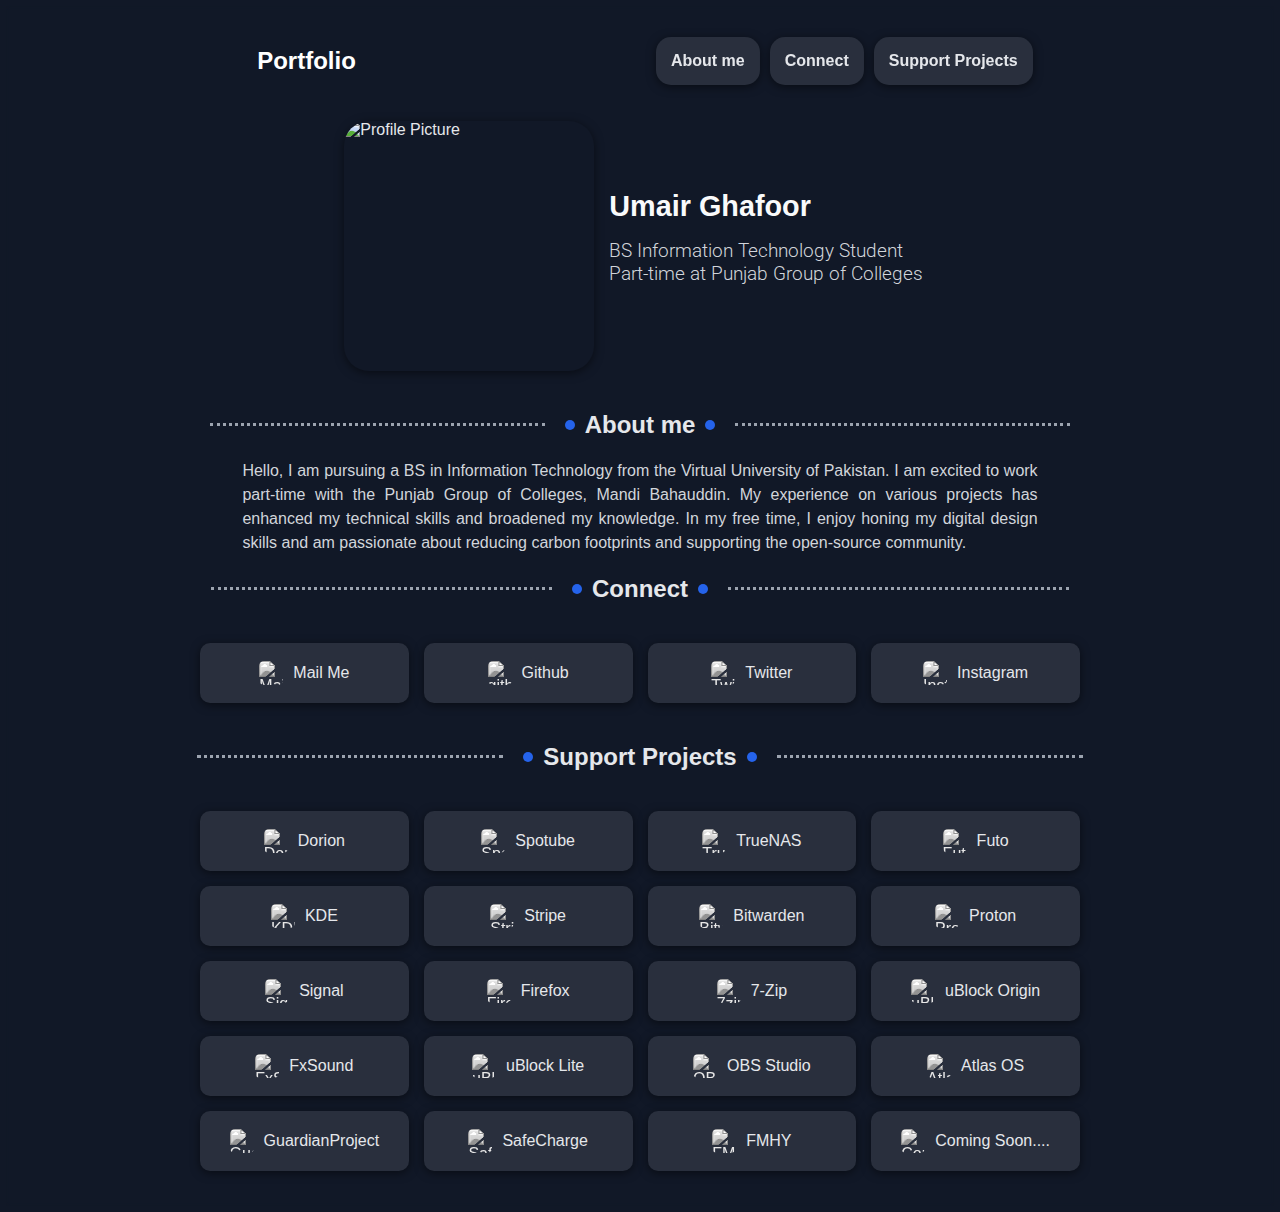
==== commit 99e97a15: "index.html" ====
--- a/index.html
+++ b/index.html
@@ -156,6 +156,10 @@
         <img src="https://play-lh.googleusercontent.com/8qnlDrFkq1337psFMfAqU40tblRCzWhBm0p9yqa34rxyfxtIkm54_AAGNsaQj4QlTg=w240-h480" alt="SafeCharge Icon">
         <span class="button-text">SafeCharge</span>
       </a>
+      <a href="https://fmhy.net/" class="button" target="_blank">
+        <img src="https://raw.githubusercontent.com/fmhy/edit/refs/heads/main/api/public/favicon.ico" alt="FMHY Icon">
+        <span class="button-text">FMHY</span>
+      </a>
       <a href=" " class="button" target="_blank">
         <img src="https://img.icons8.com/?size=100&id=xUZFxyDjBQbR&format=png&color=FFFFFF" alt="Coming Soon Icon">
         <span class="button-text">Coming Soon....</span>
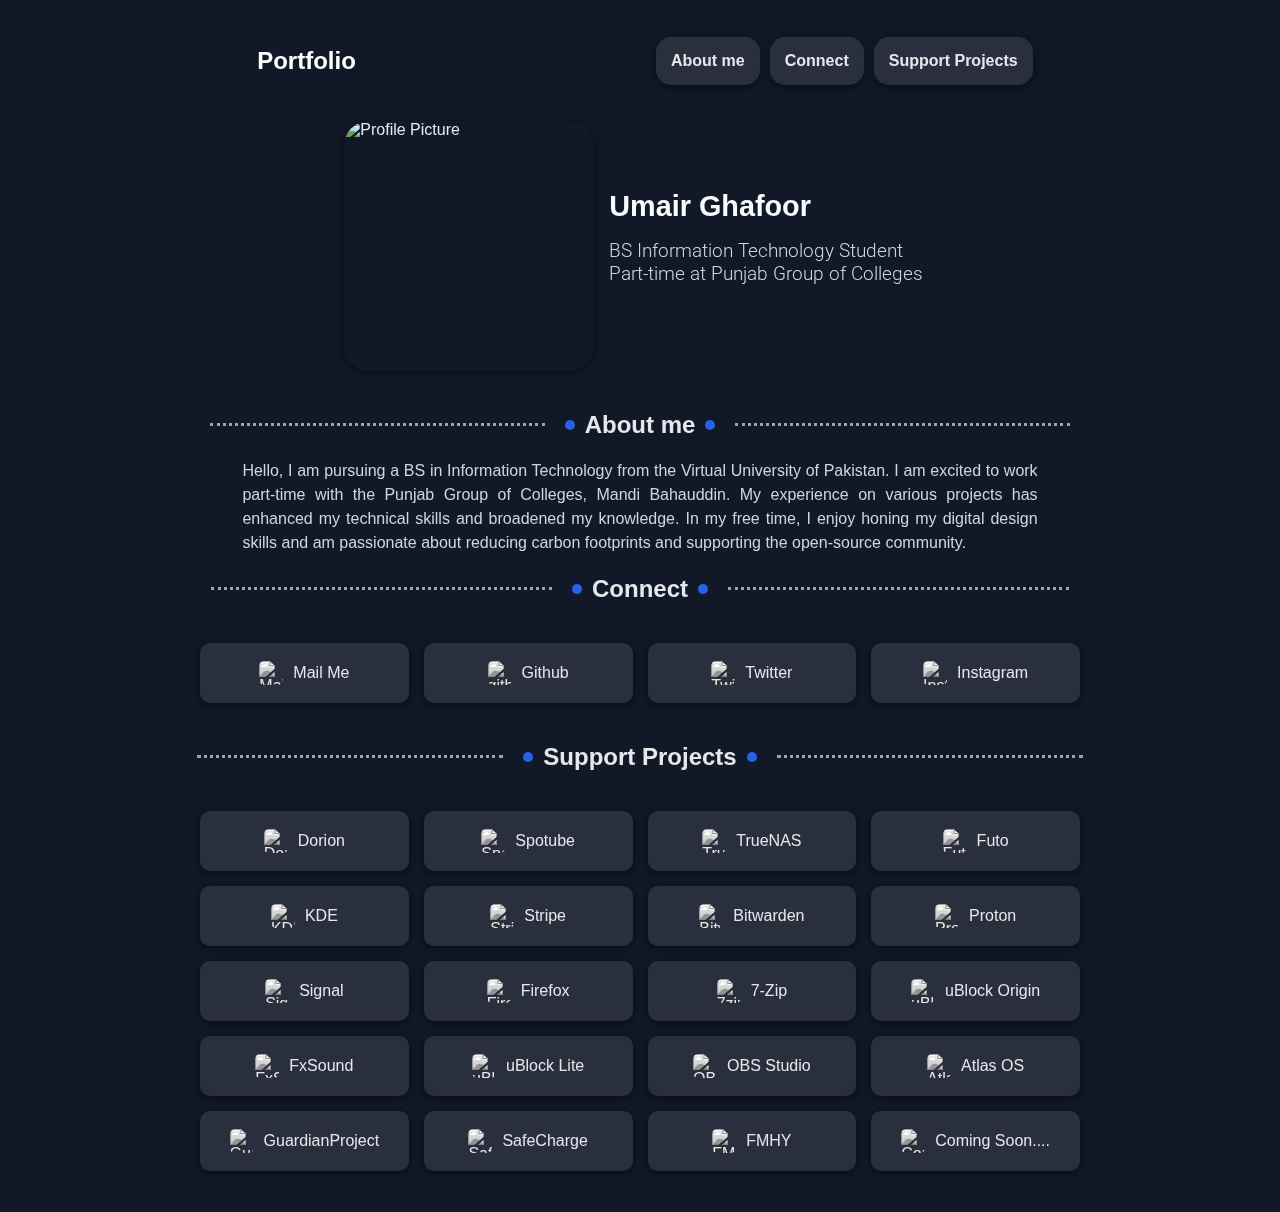
==== commit bc5dbe6a: "index.html" ====
--- a/index.html
+++ b/index.html
@@ -156,8 +156,8 @@
         <img src="https://play-lh.googleusercontent.com/8qnlDrFkq1337psFMfAqU40tblRCzWhBm0p9yqa34rxyfxtIkm54_AAGNsaQj4QlTg=w240-h480" alt="SafeCharge Icon">
         <span class="button-text">SafeCharge</span>
       </a>
-      <a href="https://fmhy.net/" class="button" target="_blank">
-        <img src="https://raw.githubusercontent.com/fmhy/edit/refs/heads/main/api/public/favicon.ico" alt="FMHY Icon">
+      <a href="  https://fmhy.net/" class="button" target="_blank">
+        <img src="https://fmhy.net/fmhy.ico" alt="FMHY Icon">
         <span class="button-text">FMHY</span>
       </a>
       <a href=" " class="button" target="_blank">
@@ -165,7 +165,6 @@
         <span class="button-text">Coming Soon....</span>
       </a>
     </div>
-
 
    </div>
 
--- a/styles.css
+++ b/styles.css
@@ -10,7 +10,7 @@
   
   /* ---- particles.js container ---- */
   #particles-js {
-    position: absolute;
+    position: fixed;
     top: 0;
     left: 0;
     width: 100%;
